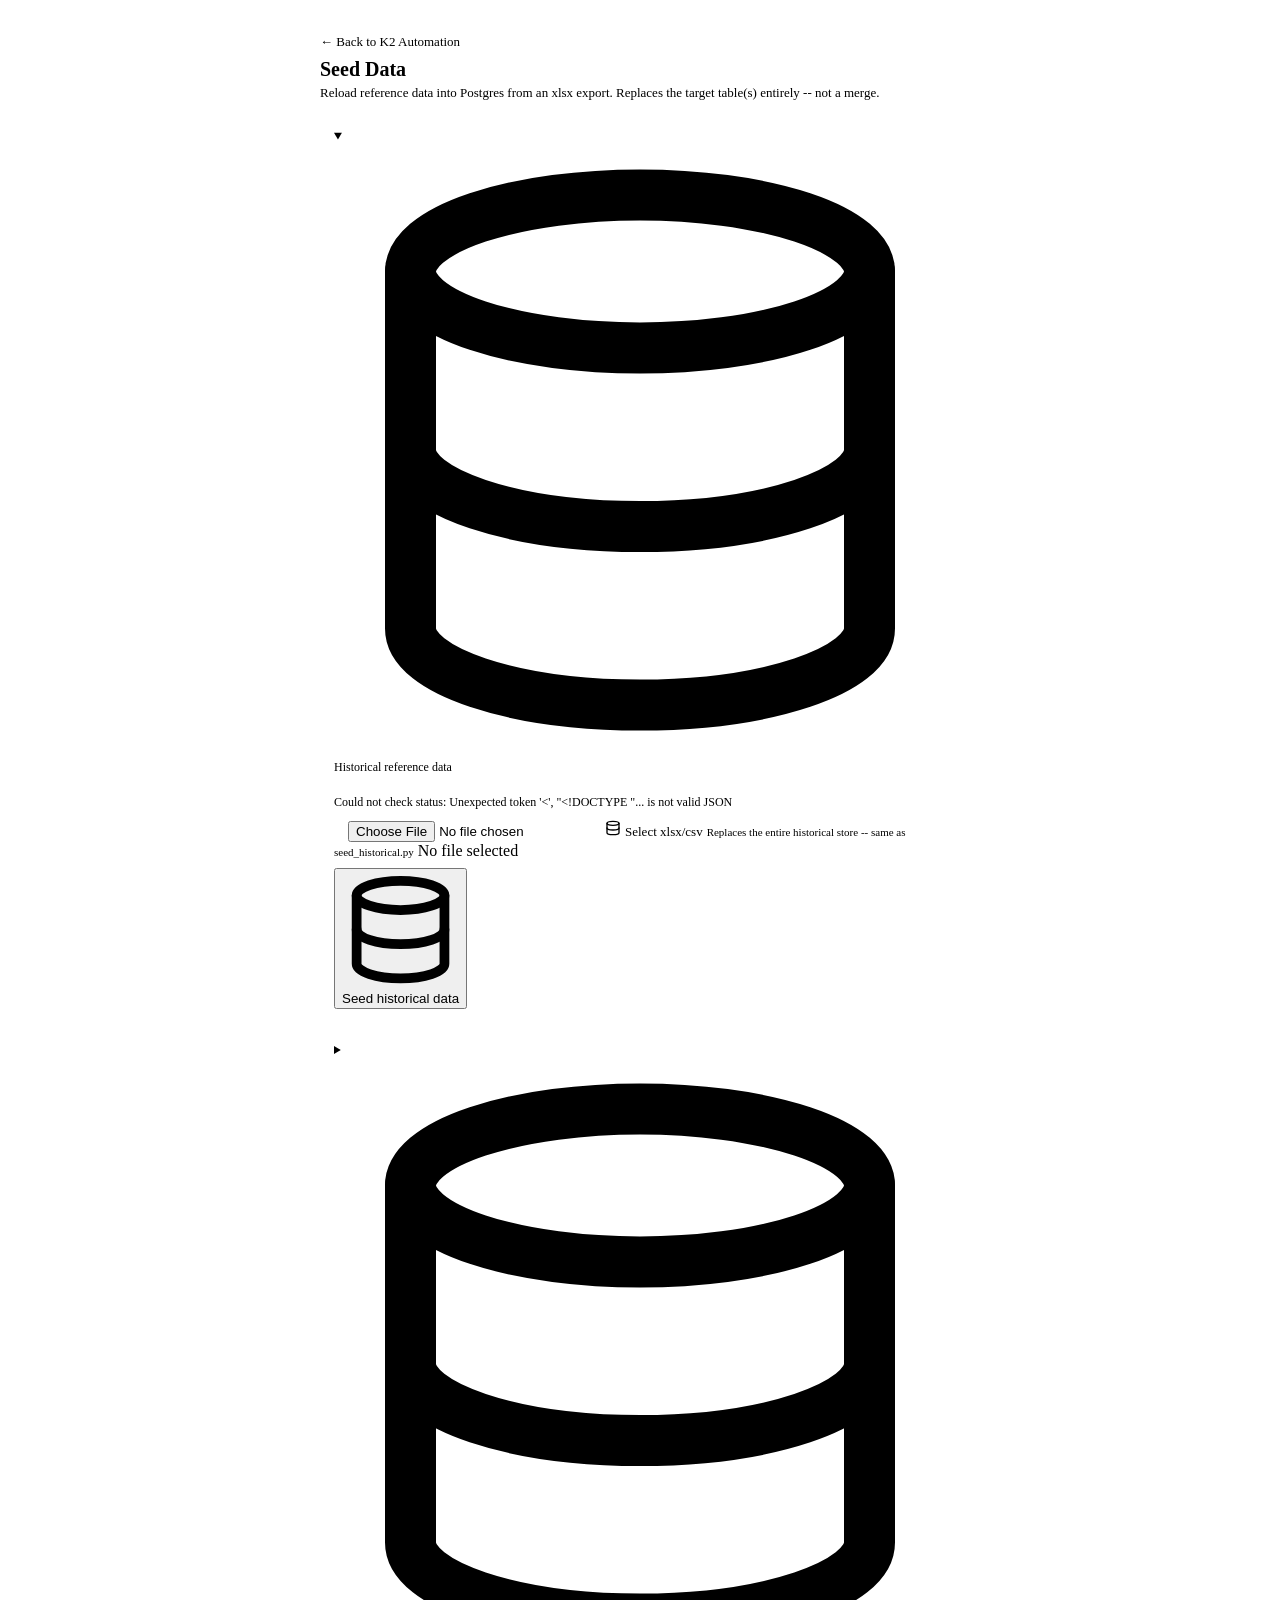
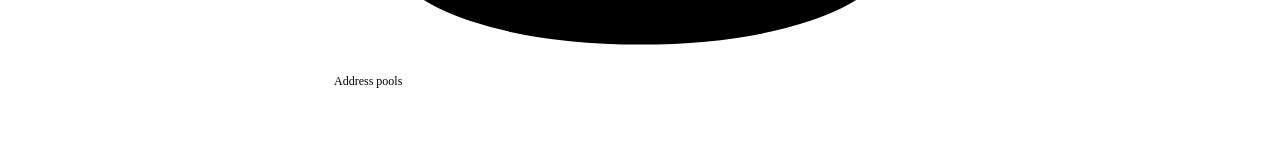
==== backend/app/templates/seed.html @ 01dd15bc "Add /seed page for address pools + historical reference data - New /seed page: xlsx-based reseeding " ====
<!doctype html>
<html lang="en">
<head>
<meta charset="utf-8" />
<meta name="viewport" content="width=device-width, initial-scale=1" />
<title>K2 Seed Data</title>
<link rel="stylesheet" href="style.css" />
<script src="config.js"></script>
<style>
  /* Not a full app shell (no sidebar, no JS-driven layout) -- just the
     shared stylesheet's tokens/components on a plain centered page. See
     backend/README.md's "Stage Tester" note for the same reasoning behind
     stage_test.html being its own standalone page. */
  body {
    background: var(--canvas);
    color: var(--text);
    font-family: var(--font-body);
    max-width: 640px;
    margin: 0 auto;
    padding: 32px 20px 60px;
  }
  a.back { font-size: 13px; text-decoration: none; color: var(--accent); }
  h1 { font-size: 20px; margin: 8px 0 4px; color: var(--text); }
  p.sub { color: var(--muted); margin: 0 0 18px; font-size: 13px; }

  /* Scoped-down sizing for this standalone page only -- these classes are
     shared with the main app's dashboard, so overrides live here rather
     than in style.css itself. Two panels stacked at the dashboard's own
     size runs long enough to need scrolling for no reason on a page this
     narrow; this fits both without it on a normal screen. */
  .audit-preview { margin-top: 10px; }
  .audit-preview summary { padding: 10px 14px; font-size: 12px; }
  .historical-panel-body { padding: 0 14px 14px; }
  .historical-panel-body .muted { font-size: 12px; margin: 10px 0; }
  .dropzone { min-height: 0; margin: 10px 0; padding: 10px 14px; gap: 12px; }
  .file-picker-icon { width: 28px; height: 28px; }
  .file-picker-icon .ui-icon { width: 16px; height: 16px; }
  .file-picker-trigger { font-size: 13px; }
  .file-picker-note { font-size: 11px; }
  .row-actions { margin-top: 8px !important; }
</style>
</head>
<body>
  <a class="back" href="/">&larr; Back to K2 Automation</a>
  <h1>Seed Data</h1>
  <p class="sub">Reload reference data into Postgres from an xlsx export. Replaces the target table(s) entirely -- not a merge.</p>

  <details class="audit-preview" open>
    <summary><svg class="ui-icon" viewBox="0 0 24 24" fill="none" stroke="currentColor" stroke-width="2" stroke-linecap="round" stroke-linejoin="round" aria-hidden="true"><ellipse cx="12" cy="5" rx="9" ry="3"/><path d="M3 5v14c0 1.66 4.03 3 9 3s9-1.34 9-3V5"/><path d="M3 12c0 1.66 4.03 3 9 3s9-1.34 9-3"/></svg><span>Historical reference data</span></summary>
    <div class="historical-panel-body">
      <p class="muted" id="historicalStatusLine">Checking historical.db…</p>
      <div class="upload-simple-layout">
        <label class="dropzone" id="historicalFileZone" for="historicalFileInput">
          <input class="file-input" type="file" id="historicalFileInput" accept=".csv,.xlsx,.xls" />
          <span class="file-picker-icon"><svg class="ui-icon" viewBox="0 0 24 24" fill="none" stroke="currentColor" stroke-width="2" stroke-linecap="round" stroke-linejoin="round" aria-hidden="true"><ellipse cx="12" cy="5" rx="9" ry="3"/><path d="M3 5v14c0 1.66 4.03 3 9 3s9-1.34 9-3V5"/><path d="M3 12c0 1.66 4.03 3 9 3s9-1.34 9-3"/></svg></span>
          <span class="dropzone-content">
            <span class="file-picker-trigger">Select xlsx/csv</span>
            <span class="file-picker-note">Replaces the entire historical store -- same as seed_historical.py</span>
            <span class="file-name" id="historicalFileName">No file selected</span>
          </span>
        </label>
      </div>
      <div class="row-actions">
        <button class="secondary quiet-action" id="seedHistoricalBtn" type="button"><svg class="ui-icon" viewBox="0 0 24 24" fill="none" stroke="currentColor" stroke-width="2" stroke-linecap="round" stroke-linejoin="round" aria-hidden="true"><ellipse cx="12" cy="5" rx="9" ry="3"/><path d="M3 5v14c0 1.66 4.03 3 9 3s9-1.34 9-3V5"/><path d="M3 12c0 1.66 4.03 3 9 3s9-1.34 9-3"/></svg><span>Seed historical data</span></button>
      </div>
    </div>
  </details>

  <details class="audit-preview">
    <summary><svg class="ui-icon" viewBox="0 0 24 24" fill="none" stroke="currentColor" stroke-width="2" stroke-linecap="round" stroke-linejoin="round" aria-hidden="true"><ellipse cx="12" cy="5" rx="9" ry="3"/><path d="M3 5v14c0 1.66 4.03 3 9 3s9-1.34 9-3V5"/><path d="M3 12c0 1.66 4.03 3 9 3s9-1.34 9-3"/></svg><span>Address pools</span></summary>
    <div class="historical-panel-body">
      <p class="muted" id="statusLine">Checking address pools…</p>
      <div class="upload-simple-layout">
        <label class="dropzone" id="poolsFileZone" for="poolsFileInput">
          <input class="file-input" type="file" id="poolsFileInput" accept=".xlsx,.xls" />
          <span class="file-picker-icon"><svg class="ui-icon" viewBox="0 0 24 24" fill="none" stroke="currentColor" stroke-width="2" stroke-linecap="round" stroke-linejoin="round" aria-hidden="true"><ellipse cx="12" cy="5" rx="9" ry="3"/><path d="M3 5v14c0 1.66 4.03 3 9 3s9-1.34 9-3V5"/><path d="M3 12c0 1.66 4.03 3 9 3s9-1.34 9-3"/></svg></span>
          <span class="dropzone-content">
            <span class="file-picker-trigger">Select xlsx</span>
            <span class="file-picker-note">Replaces address_denylist + address_pool entirely -- sheets named "address_denylist" (value) and "address_pool" (province, address)</span>
            <span class="file-name" id="poolsFileName">No file selected</span>
          </span>
        </label>
      </div>
      <div class="row-actions">
        <button class="secondary quiet-action" id="seedPoolsBtn" type="button"><svg class="ui-icon" viewBox="0 0 24 24" fill="none" stroke="currentColor" stroke-width="2" stroke-linecap="round" stroke-linejoin="round" aria-hidden="true"><ellipse cx="12" cy="5" rx="9" ry="3"/><path d="M3 5v14c0 1.66 4.03 3 9 3s9-1.34 9-3V5"/><path d="M3 12c0 1.66 4.03 3 9 3s9-1.34 9-3"/></svg><span>Seed address pools</span></button>
      </div>
    </div>
  </details>

<script>
const API_BASE = window.K2_API_BASE || "/api";

// Accordion: opening one panel collapses the others, so having both loaded
// doesn't force scrolling to see either one's action button.
const allPanels = document.querySelectorAll("details.audit-preview");
allPanels.forEach((panel) => {
  panel.addEventListener("toggle", () => {
    if (!panel.open) return;
    allPanels.forEach((other) => { if (other !== panel) other.open = false; });
  });
});

const statusLine = document.getElementById("statusLine");
const fileInput = document.getElementById("poolsFileInput");
const fileZone = document.getElementById("poolsFileZone");
const fileName = document.getElementById("poolsFileName");
const seedBtn = document.getElementById("seedPoolsBtn");

function formatStatus(status) {
  if (!status || !status.seeded) {
    return "Not seeded -- address_fix will leave unmapped-province rows invalid until this is loaded.";
  }
  const denylist = (status.denylist_count || 0).toLocaleString();
  const pool = (status.pool_count || 0).toLocaleString();
  const updated = status.seeded_at ? new Date(status.seeded_at).toLocaleString() : "unknown time";
  return `Seeded: ${denylist} denylist value(s), ${pool} pool entry(ies), last updated ${updated}.`;
}

async function loadStatus() {
  try {
    const res = await fetch(`${API_BASE}/seed/status`);
    statusLine.textContent = formatStatus(await res.json());
  } catch (err) {
    statusLine.textContent = `Could not check status: ${err.message}`;
  }
}

fileInput.addEventListener("change", () => {
  const file = fileInput.files[0];
  fileName.textContent = file ? `${file.name} - ${(file.size / 1024).toFixed(0)} KB` : "No file selected";
  fileZone.classList.toggle("file-selected", Boolean(file));
});
["dragenter", "dragover"].forEach((eventName) => {
  fileZone.addEventListener(eventName, (event) => { event.preventDefault(); fileZone.classList.add("drag-over"); });
});
["dragleave", "drop"].forEach((eventName) => {
  fileZone.addEventListener(eventName, (event) => { event.preventDefault(); fileZone.classList.remove("drag-over"); });
});

seedBtn.addEventListener("click", async () => {
  const file = fileInput.files[0];
  if (!file) { alert("Select a file first."); return; }
  seedBtn.disabled = true;
  statusLine.textContent = "Seeding…";
  try {
    const fd = new FormData();
    fd.append("file", file);
    const res = await fetch(`${API_BASE}/seed/address-pools`, { method: "POST", body: fd });
    const data = await res.json();
    if (!res.ok) throw new Error(data.detail || `Request failed (${res.status})`);
    statusLine.textContent = formatStatus(data);
  } catch (err) {
    statusLine.textContent = `Failed: ${err.message}`;
  } finally {
    seedBtn.disabled = false;
  }
});

loadStatus();

// Historical reference data -- same two endpoints and status wording as
// the dashboard's panel (app.js's historicalSeedPanelMarkup/formatHistoricalStatus),
// just wired independently here since this is a standalone page.
const historicalStatusLine = document.getElementById("historicalStatusLine");
const historicalFileInput = document.getElementById("historicalFileInput");
const historicalFileZone = document.getElementById("historicalFileZone");
const historicalFileName = document.getElementById("historicalFileName");
const seedHistoricalBtn = document.getElementById("seedHistoricalBtn");

function formatHistoricalStatus(status) {
  if (!status || !status.seeded) {
    return "Not seeded -- the historical override stage will run with a warning and no accounts updated until this is loaded.";
  }
  const rows = (status.row_count || 0).toLocaleString();
  const updated = status.seeded_at ? new Date(status.seeded_at).toLocaleString() : "unknown time";
  return `Seeded: ${rows} row(s), last updated ${updated}.`;
}

async function loadHistoricalStatus() {
  try {
    const res = await fetch(`${API_BASE}/historical/status`);
    historicalStatusLine.textContent = formatHistoricalStatus(await res.json());
  } catch (err) {
    historicalStatusLine.textContent = `Could not check status: ${err.message}`;
  }
}

historicalFileInput.addEventListener("change", () => {
  const file = historicalFileInput.files[0];
  historicalFileName.textContent = file ? `${file.name} - ${(file.size / 1024).toFixed(0)} KB` : "No file selected";
  historicalFileZone.classList.toggle("file-selected", Boolean(file));
});
["dragenter", "dragover"].forEach((eventName) => {
  historicalFileZone.addEventListener(eventName, (event) => { event.preventDefault(); historicalFileZone.classList.add("drag-over"); });
});
["dragleave", "drop"].forEach((eventName) => {
  historicalFileZone.addEventListener(eventName, (event) => { event.preventDefault(); historicalFileZone.classList.remove("drag-over"); });
});

seedHistoricalBtn.addEventListener("click", async () => {
  const file = historicalFileInput.files[0];
  if (!file) { alert("Select a file first."); return; }
  seedHistoricalBtn.disabled = true;
  historicalStatusLine.textContent = "Seeding… (can take a minute or more for a large export)";
  try {
    const fd = new FormData();
    fd.append("file", file);
    const res = await fetch(`${API_BASE}/historical/seed`, { method: "POST", body: fd });
    const data = await res.json();
    if (!res.ok) throw new Error(data.detail || `Request failed (${res.status})`);
    historicalStatusLine.textContent = formatHistoricalStatus(data);
  } catch (err) {
    historicalStatusLine.textContent = `Failed: ${err.message}`;
  } finally {
    seedHistoricalBtn.disabled = false;
  }
});

loadHistoricalStatus();
</script>
</body>
</html>
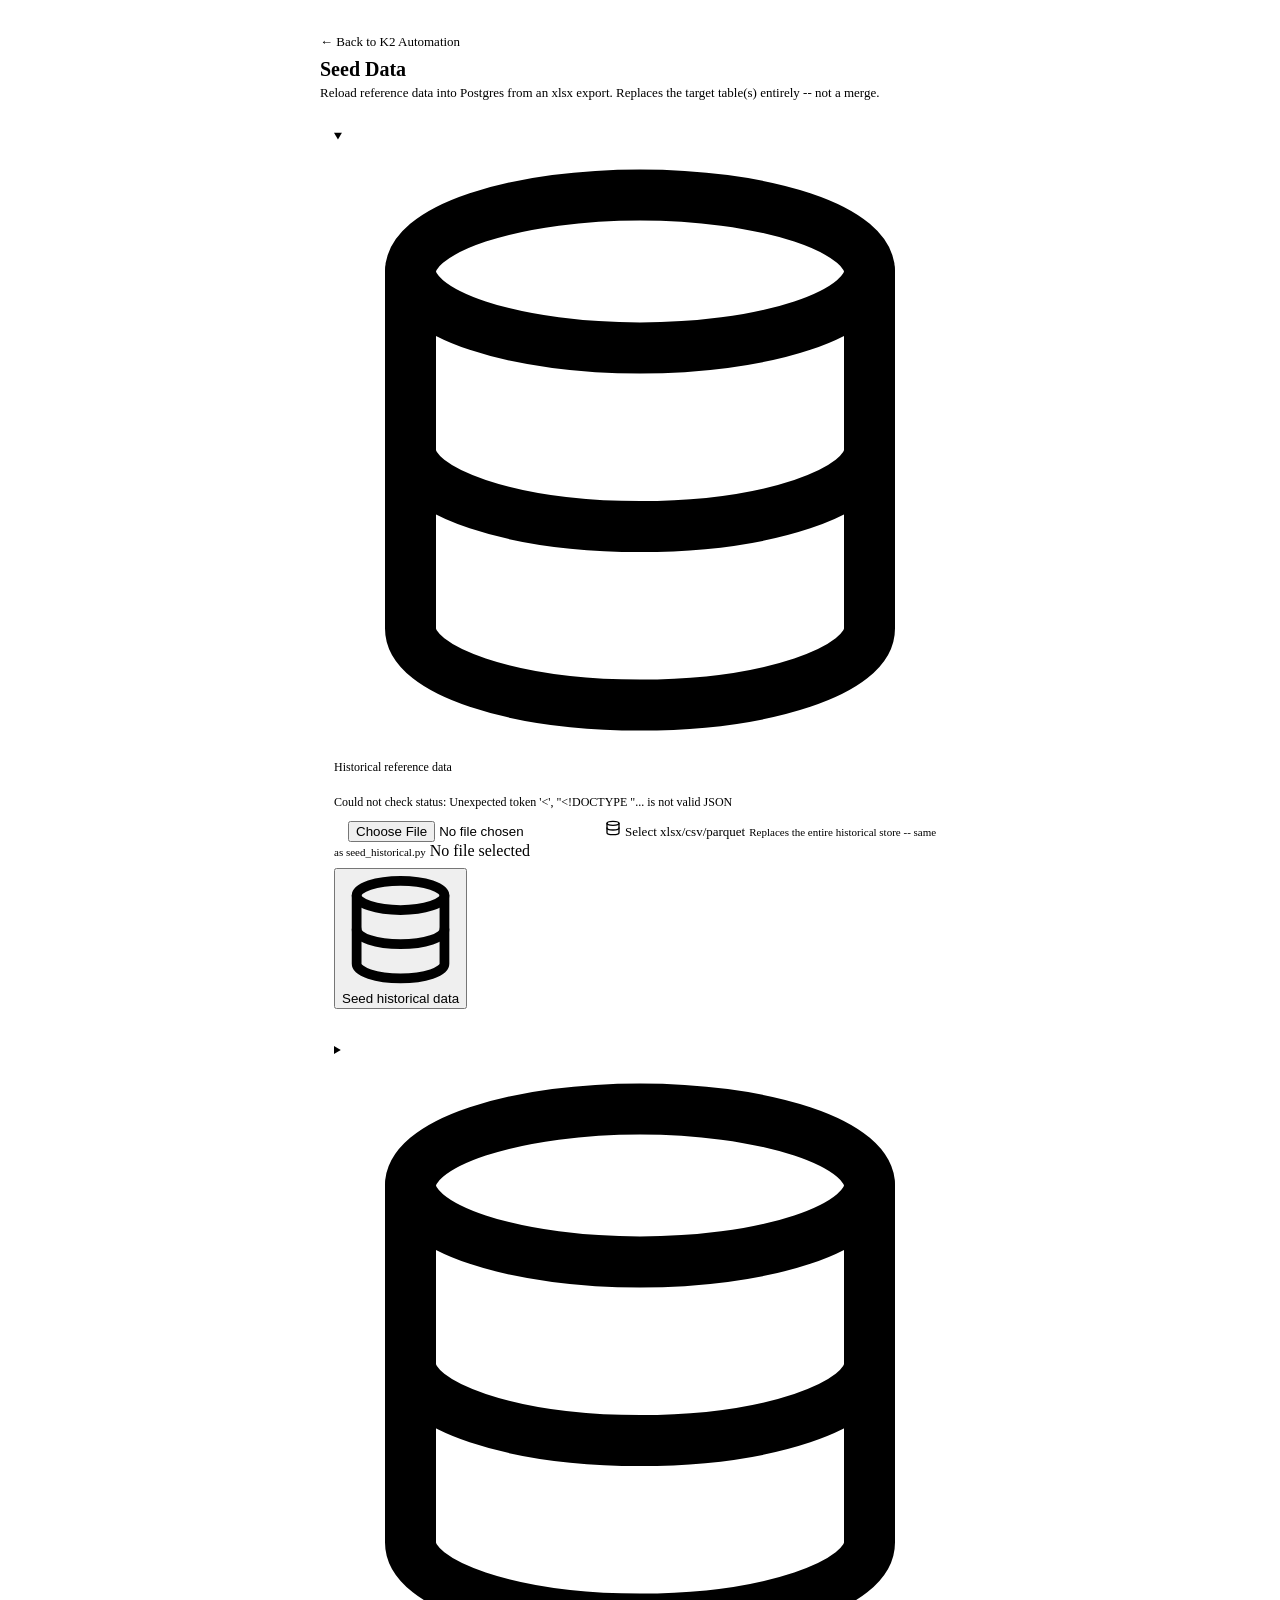
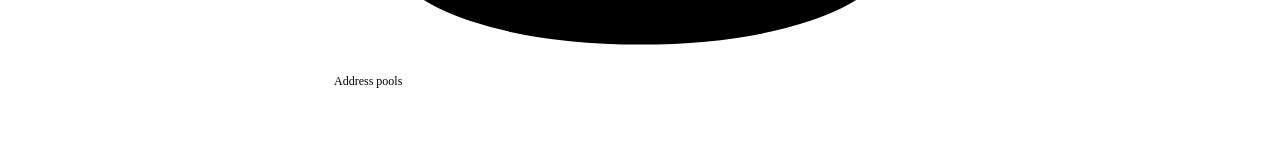
==== commit a2fae022: "Add Parquet support for uploads and a streaming historical seed A ~700MB historical xlsx could not b" ====
--- a/backend/app/templates/seed.html
+++ b/backend/app/templates/seed.html
@@ -51,10 +51,10 @@
       <p class="muted" id="historicalStatusLine">Checking historical.db…</p>
       <div class="upload-simple-layout">
         <label class="dropzone" id="historicalFileZone" for="historicalFileInput">
-          <input class="file-input" type="file" id="historicalFileInput" accept=".csv,.xlsx,.xls" />
+          <input class="file-input" type="file" id="historicalFileInput" accept=".csv,.xlsx,.xls,.parquet" />
           <span class="file-picker-icon"><svg class="ui-icon" viewBox="0 0 24 24" fill="none" stroke="currentColor" stroke-width="2" stroke-linecap="round" stroke-linejoin="round" aria-hidden="true"><ellipse cx="12" cy="5" rx="9" ry="3"/><path d="M3 5v14c0 1.66 4.03 3 9 3s9-1.34 9-3V5"/><path d="M3 12c0 1.66 4.03 3 9 3s9-1.34 9-3"/></svg></span>
           <span class="dropzone-content">
-            <span class="file-picker-trigger">Select xlsx/csv</span>
+            <span class="file-picker-trigger">Select xlsx/csv/parquet</span>
             <span class="file-picker-note">Replaces the entire historical store -- same as seed_historical.py</span>
             <span class="file-name" id="historicalFileName">No file selected</span>
           </span>
